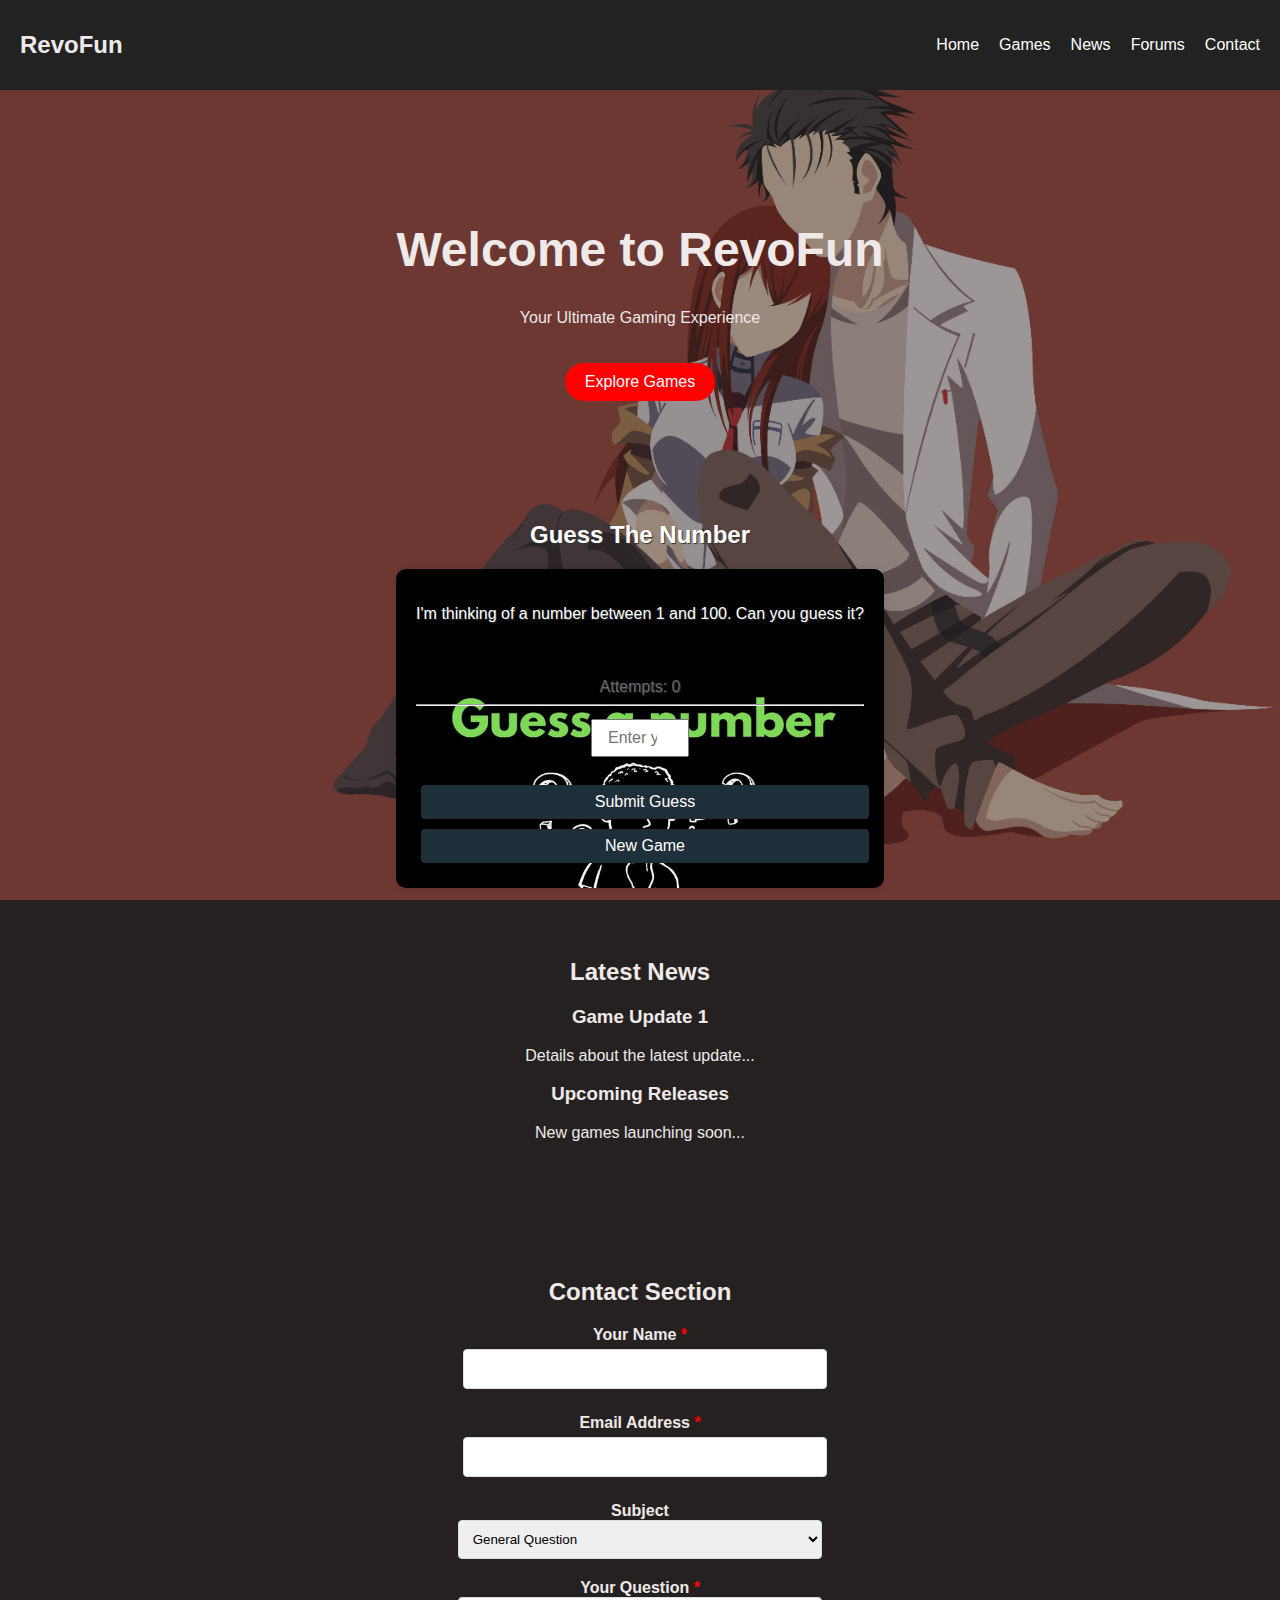
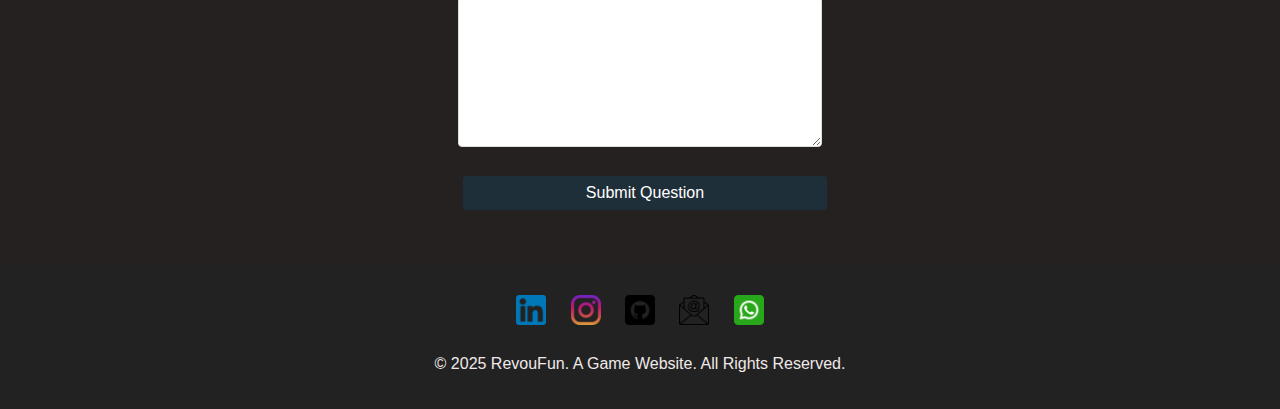
==== guessthenumber.html @ 5f4f598a "new features: adding html, javascript, css" ====
<!DOCTYPE html>
<html lang="en">
<head>
    <meta charset="UTF-8">
    <meta name="viewport" content="width=device-width, initial-scale=1.0">
    <title>Revou Milestones 2</title>
    <link rel="stylesheet" href="style.css">
    <link rel="stylesheet" href="hover.css">
    <link rel="stylesheet" href="media.css">
</head>

<body>

    <!-- Header -->
    <header >
        <div class="logo">RevoFun</div>
        <nav>
            <ul>
                <li><a href="index.html">Home</a></li>
                <li><a href= #games>Games</a></li>
                <li><a href="#news">News</a></li>
                <li><a href="#">Forums</a></li>
                <li><a href="#contact">Contact</a></li>
            </ul>
        </nav>
    </header>

    <!-- Main Content -->
    <main>

        <section class="hero">
            <h1>Welcome to RevoFun</h1>
            <p>Your Ultimate Gaming Experience</p>
            <a href="#games" class="btn">Explore Games</a>
        </section>

        <section id="game-3">
            <h2>Guess The Number</h2>
        
            <div class="game-container">
                <p>I'm thinking of a number between 1 and 100. Can you guess it?</p>
                
                <div id="message"></div>
                <div id="attempts">Attempts: 0</div>
                <hr>
                
                <input type="number" id="guessInput" min="1" max="100" placeholder="Enter your guess">
                <br>
                <br>
                <button onclick="checkGuess()">Submit Guess</button>
                <button onclick="resetGame()">New Game</button>
            </div>

        </section>

        <!-- Blog Section -->
        <section class="blog" id="news">
            <h2>Latest News</h2>
            <article>
                <h3>Game Update 1</h3>
                <p>Details about the latest update...</p>
            </article>
            <article>
                <h3>Upcoming Releases</h3>
                <p>New games launching soon...</p>
            </article>
        </section>

        <!-- Contact Section -->
        <section id="contact">
            <h2>Contact Section</h2>
            <article class="form">
                <form action="" method="POST">
                    <div class="form-group">
                        <label for="name" class="required">Your Name</label>
                        <input type="text" id="name" name="name" required>
                    </div>
                    
                    <div class="form-group">
                        <label for="email" class="required">Email Address</label>
                        <input type="email" id="email" name="email" required>
                    </div>
                    
                    <div class="form-group">
                        <label for="subject">Subject</label>
                        <select id="subject" name="subject">
                            <option value="general">General Question</option>
                            <option value="technical">Technical Support</option>
                            <option value="billing">Games Problem</option>
                            <option value="feedback">Feedback</option>
                        </select>
                    </div>
                    
                    <div class="form-group">
                        <label for="question" class="required">Your Question</label>
                        <textarea id="question" name="question" required></textarea>
                    </div>
                    
                    <button type="submit">Submit Question</button>
                </form>
            </article>
        </section>
        
    </main>
    
    <!-- Social Media -->
    
    <footer>
        <div class="social-media">
           <a href="https://www.linkedin.com/in/rifkykurniawanputra/" target="_blank"> <img src="assets/linkedin.png" alt="https://www.linkedin.com/in/rifkykurniawanputra"></a> 
           <a href="https://instagram.com/rifkykurniawanp" target="_blank"> <img src="assets/instagram.png" alt="https://instagram.com/rifkykurniawanp"></a> 
           <a href="https://github.com/rifkykurniawanp" target="_blank"> <img src="assets/github.png" alt="https://github.com/rifkykurniawanp"></a> 
           <a href="mailto:krifky14@gmail.com" target="_blank"> <img src="assets/email.png" alt="mailto:krifky14@gmail.com"></a> 
           <a href="https://wa.me/6282133070087" target="_blank"> <img src="assets/whatsapp.png" alt="https://wa.me/6282133070087"></a> 
       </div>
        <p>&copy; 2025 RevouFun. A Game Website. All Rights Reserved.</p>
    </footer>
    
    <script src="guessthenumber.js"></script>
</body>

</html>
---- style.css ----
body {
    font-family: Arial, sans-serif;
    margin: 0;
    padding: 0;
    background-color: #111;
    background-image: url('assets/backgroundBody2.jpg');
    background-size: cover;
    background-attachment: fixed;
    color: #efe9e9;
}

/* Header */
header {
    display: flex;
    justify-content: space-between;
    align-items: center;
    padding: 20px;
    background-color: #222;
}
.logo {
    font-size: 24px;
    font-weight: bold;
    padding: auto;

}
nav ul {
    list-style: none;
    display: flex;
    gap: 20px;
}
nav a {
    color: #fff;
    text-decoration: none;
}

/* main */
main{
    background-color: rgba(59, 49, 49, 0.5);

}
.hero {
    text-align: center;
    padding: 100px 20px;
}
.hero h1 {
    font-size: 48px;
}
.btn {
    display: inline-block;
    padding: 10px 20px;
    background: red;
    color: white;
    text-decoration: none;
    margin-top: 20px;
    border-radius: 20px ;
}


.games-showcase, .blog {
    padding: 50px 20px;
    text-align: center;
}
.game-section {
    display: inline-flex;
    flex-direction: column;
    text-align: center;
    align-content:space-around;
    color: black;
    width: 400px;
    height: 300px;
    background: #444;
    background-size:cover;
    margin: 10px;
    padding: 20px;
}

#scissorsPapperRock {
    background-image: url('assets/rockPaperScissors.avif');  
}

#guessTheNumber {
    background-image: url('assets/guessANumber.jpg');
    color: aliceblue;
}

#memoryCardGame {
    background-image: url('assets/memoryCard2.avif');
}

/* form */

#contact {
    display: flex;
    flex-direction: column;
    padding: 50px 20px;
    text-align: center;
    justify-content: center;
    align-items: center;
}
.form-group {
    margin-bottom: 20px;
}

label {
    margin-bottom: 5px;
    font-weight: bold;
}

input[type="text"],
input[type="email"],
textarea,
select {
    width: 100%;
    padding: 10px;
    border: 1px solid #ddd;
    border-radius: 4px;
    box-sizing: border-box;
}

textarea {
    height: 150px;
    resize: vertical;
}

button {
    background-color: #1f2f3a;
    color: white;
    border: none;
    padding: 12px 20px;
    border-radius: 4px;
    cursor: pointer;
    font-size: 16px;
    width: 100%;
}


.required:after {
    content: " *";
    color: red;
}


.social-media{
    justify-content: center;
    }

    .social-media a img{
        margin: 10px;
        width: 30px;
        height: auto;}

footer {
    text-align: center;
    align-items: center;
    padding: 20px;
    background-color: #222;
    /* position:fixed; */
    bottom: 0;
    width: auto;
}


/* GAME SCISSORS PAPPER ROCK */

#game-1 {
    color: #111;
    text-shadow: #333 1px 1px 1px;
    background-image: url('assets/rockPaperScissors.avif');
    background-position: center;
    background-size: cover;
    display: flex;
    flex-direction: column;
    align-items: center;
    text-align: center;
}

#game-1 button {
    margin: 10px;
    padding: 10px 20px;
    background-color: #333;
    color: #fff;
    border: none;
    border-radius: 5px;
    font-size: 18px;
    cursor: pointer;
}


/* GAME MEMORY CARD */

#game-3{
    color: #ffffff;
    text-shadow: #333 1px 1px 1px;
    /* background-image: url('assets/memoryCard2.avif'); */
    background-position: center;
    background-size: cover;
    display: flex;
    flex-direction: column;
    align-items: center;
    text-align: center;
    justify-content: center;
}


.memory-game {
    margin: 20px;
    display: grid;
    grid-template-rows: repeat(4, auto);
    grid-template-columns: repeat(4, auto);
    /* display: flex;
    flex-direction: column;
    flex-wrap: wrap; */
  }

.memory-game img {
    width: 12em ;
    height: 18em;
}


   /* .memory-card {
    width: 10px;
    height: auto;
    margin: 5px;
    position: relative;
    transform: scale(1);
    transform-style: preserve-3d;
    transition: transform .5s;
    box-shadow: 1px 1px 1px rgba(0,0,0,.3);
  } */
  
  .memory-card:active {
    transform: scale(0.97);
    transition: transform .2s;
  }
  
  .memory-card.flip {
    transform: rotateY(180deg);
  }
  
  /* .front-face,
  .back-face {
    width: 100%;
    height: 100%;
    padding: 20px;
    position: absolute;
    border-radius: 5px;
    background: #1C7CCC;
    backface-visibility: hidden;
  } */
  
  .front-face {
    transform: rotateY(180deg);
  }

  /* GAME GUESS THE NUMBER */

  .game-container {
    max-width: 500px;
    margin: 0 auto;
    padding: 20px;
    background-image: url(assets/guessANumber.jpg);
    background-size: cover;
    border-radius: 10px;
    box-shadow: 0 0 10px rgba(0,0,0,0.1);
}
input, button {
    padding: 8px 15px;
    margin: 5px;
    font-size: 16px;
}
#message {
    margin: 15px 0;
    font-weight: bold;
    min-height: 24px;
}
#attempts {
    color: #666;
}
---- hover.css ----
nav ul li :hover {
    color: rgb(239, 228, 218);
    cursor: pointer;

}

:hover.btn {
    background: rgb(215, 179, 143);
    transform: scale(1.1);
    transition: 0.5s;
    cursor: pointer;}

    
    
    #games :hover {
        transform: scale(1.1);
        transition: 0.5s;
        cursor: pointer;
    }

    button:hover {
        background-color: #2980b9;}

/* GAME SCISSORS PAPPER ROCK */

#game-1 button:hover {
    background: rgb(215, 179, 143);
    cursor: pointer;
}

/* GAME MEMORY CARD */
---- media.css ----
@media only screen and (min-width: 300px) and (max-width: 700px) {
    /* body #header{
        display: flex;
        flex-direction: column;
        justify-content: center;
        text-align: center;
        font-size: smaller;

    }

    body #container{
        display: flex;
        flex-direction: column;
        font-size: smaller;
    }

    .container-1 img{
        height: 10px;

    }
    .container2{
        display:none;
    } */

    header {
        flex-direction: column;
        text-align: center;
        justify-content: center;
    } 

    .logo {
        margin: 2rem;
    }

    nav ul {
        flex-direction: column;
        justify-content: center;
        text-align: center;
        padding-right: 2em;

    }   

    #games {
        display: flex;
        flex-direction: column;
        padding: 1rem;
        font-size: smaller;
    }
    
    .game-section {
        width: 80%;
    }


    /* GAME MEMORY CARD */

    .memory-game{
            grid-template-rows: repeat(8, auto);
            grid-template-columns: repeat(2, auto);
        }

}
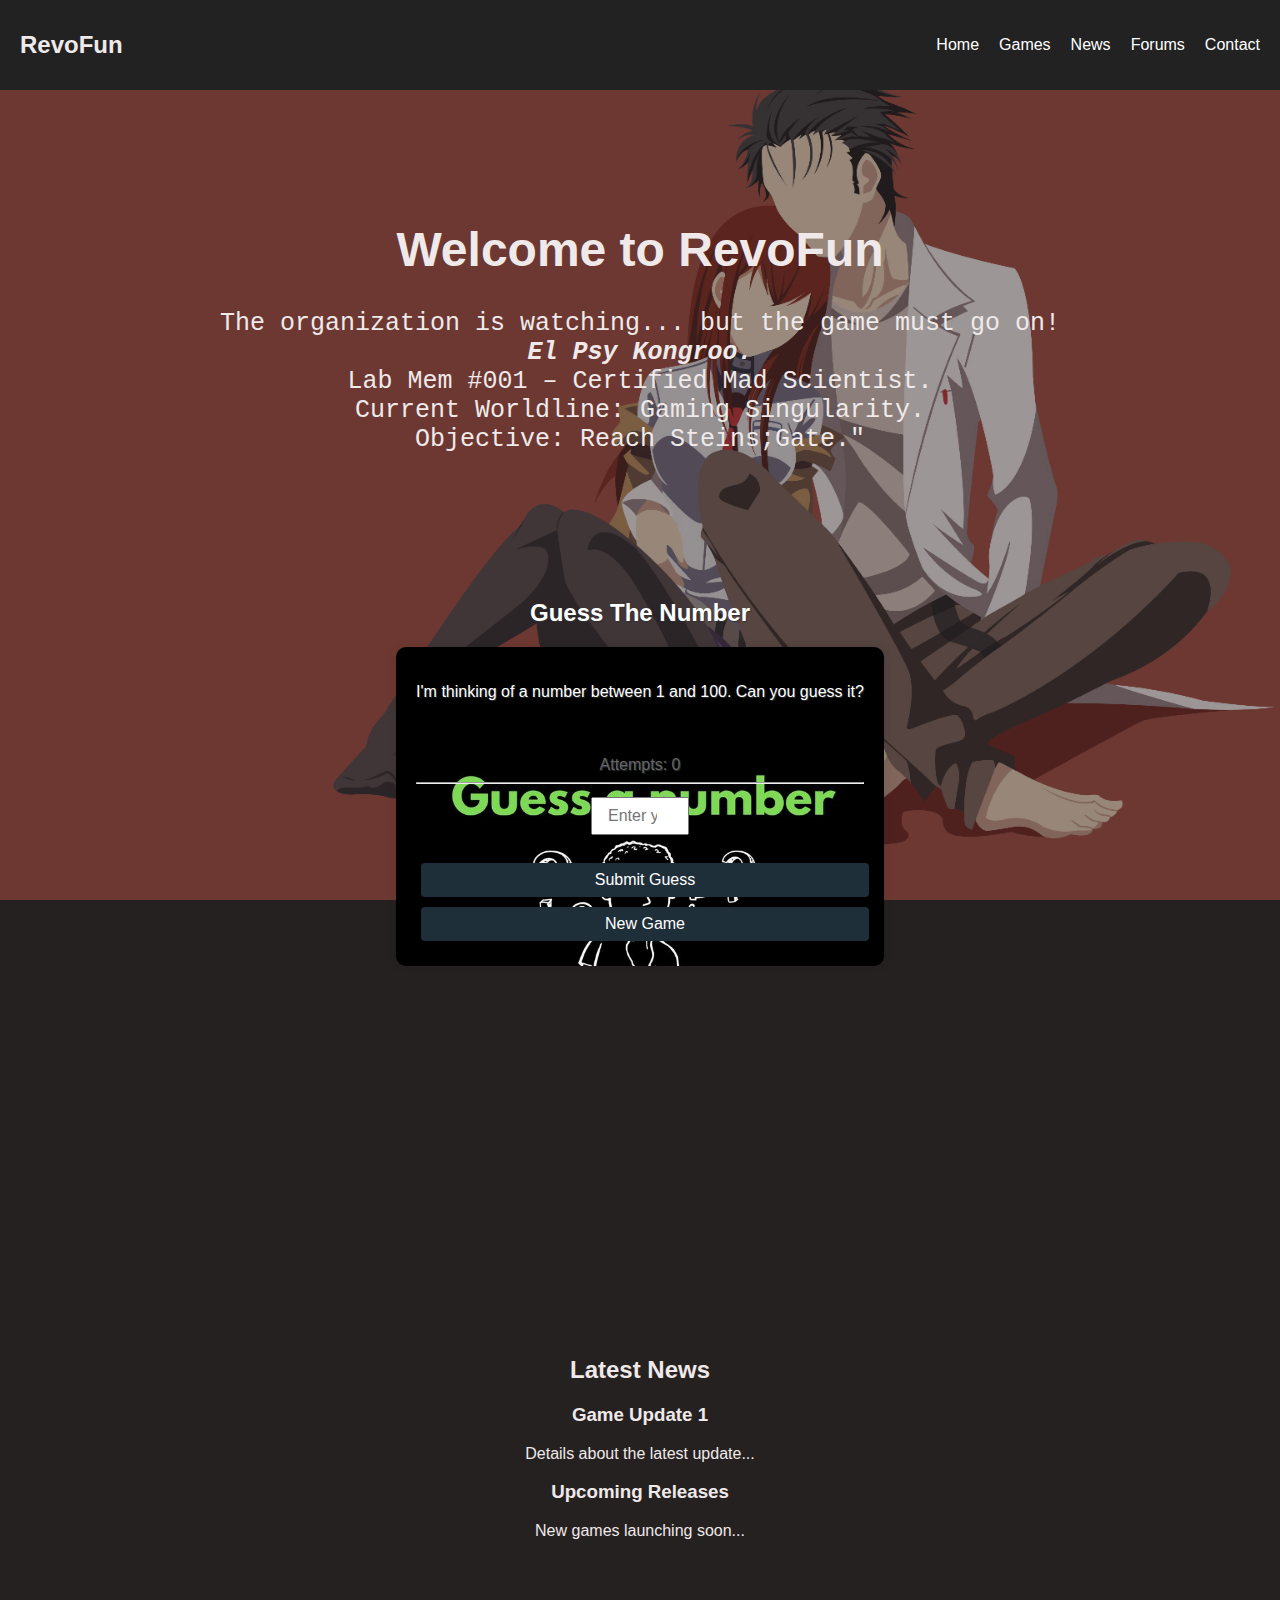
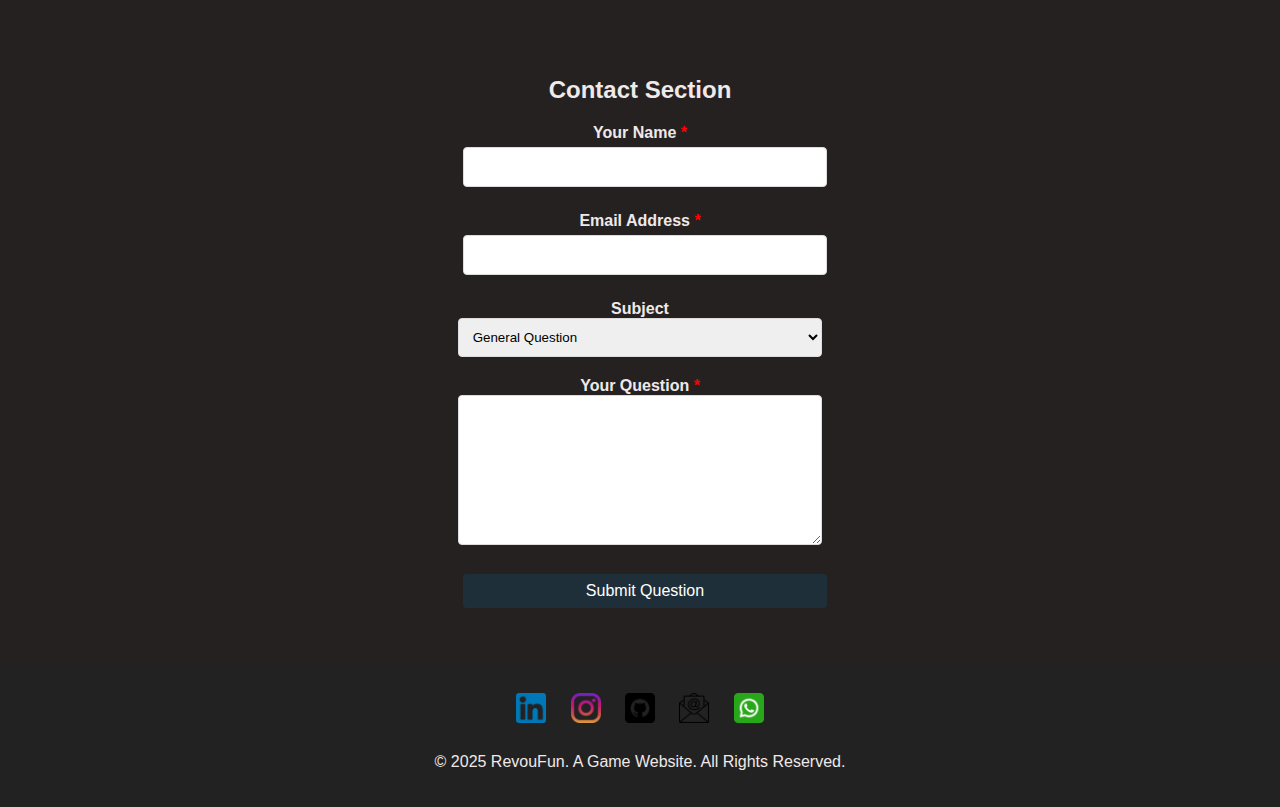
==== commit 1534b7f3: "a bit changing" ====
--- a/guessthenumber.html
+++ b/guessthenumber.html
@@ -30,8 +30,16 @@
 
         <section class="hero">
             <h1>Welcome to RevoFun</h1>
-            <p>Your Ultimate Gaming Experience</p>
-            <a href="#games" class="btn">Explore Games</a>
+            <p>The organization is watching... but the game must go on!
+                <br>
+                <b><i>El Psy Kongroo.</i> </b>
+                <br>
+                Lab Mem #001 – Certified Mad Scientist.
+                <br>
+                Current Worldline: Gaming Singularity.
+                <br>
+                Objective: Reach Steins;Gate." 
+            </p>
         </section>
 
         <section id="game-3">
--- a/style.css
+++ b/style.css
@@ -16,6 +16,13 @@
     align-items: center;
     padding: 20px;
     background-color: #222;
+}
+
+.hero p {
+    font-size: 25px;
+    font-family: 'Courier New';
+
+
 }
 .logo {
     font-size: 24px;
@@ -199,14 +206,16 @@
     align-items: center;
     text-align: center;
     justify-content: center;
+    padding-bottom: 20rem;
 }
 
 
 .memory-game {
-    margin: 20px;
+    margin-right: 250px;
     display: grid;
     grid-template-rows: repeat(4, auto);
     grid-template-columns: repeat(4, auto);
+    gap: 300px 200px;
     /* display: flex;
     flex-direction: column;
     flex-wrap: wrap; */
@@ -215,10 +224,12 @@
 .memory-game img {
     width: 12em ;
     height: 18em;
-}
-
-
-   /* .memory-card {
+    position: absolute;
+    backface-visibility: hidden;
+}
+
+
+   .memory-card {
     width: 10px;
     height: auto;
     margin: 5px;
@@ -227,27 +238,30 @@
     transform-style: preserve-3d;
     transition: transform .5s;
     box-shadow: 1px 1px 1px rgba(0,0,0,.3);
-  } */
-  
+    transform-origin: center;
+    z-index: 1;
+  }
+  
+
   .memory-card:active {
     transform: scale(0.97);
     transition: transform .2s;
   }
   
   .memory-card.flip {
-    transform: rotateY(180deg);
-  }
-  
-  /* .front-face,
+    transform: rotateY(180deg) translateX(-230px);
+    z-index: 2;
+  }
+  
+  .front-face,
   .back-face {
     width: 100%;
     height: 100%;
     padding: 20px;
     position: absolute;
     border-radius: 5px;
-    background: #1C7CCC;
-    backface-visibility: hidden;
-  } */
+
+  }
   
   .front-face {
     transform: rotateY(180deg);
--- a/media.css
+++ b/media.css
@@ -41,7 +41,6 @@
     }   
 
     #games {
-        display: flex;
         flex-direction: column;
         padding: 1rem;
         font-size: smaller;
@@ -54,9 +53,15 @@
 
     /* GAME MEMORY CARD */
 
-    .memory-game{
-            grid-template-rows: repeat(8, auto);
-            grid-template-columns: repeat(2, auto);
+    .memory-game{    
+        grid-template-rows: repeat(8, auto);
+        grid-template-columns: repeat(2, auto);
         }
 
+    /* Guess the Number */
+
+    #guessTheNumber {}
+
+    /* Scissors Paper Rock */
+
 }
